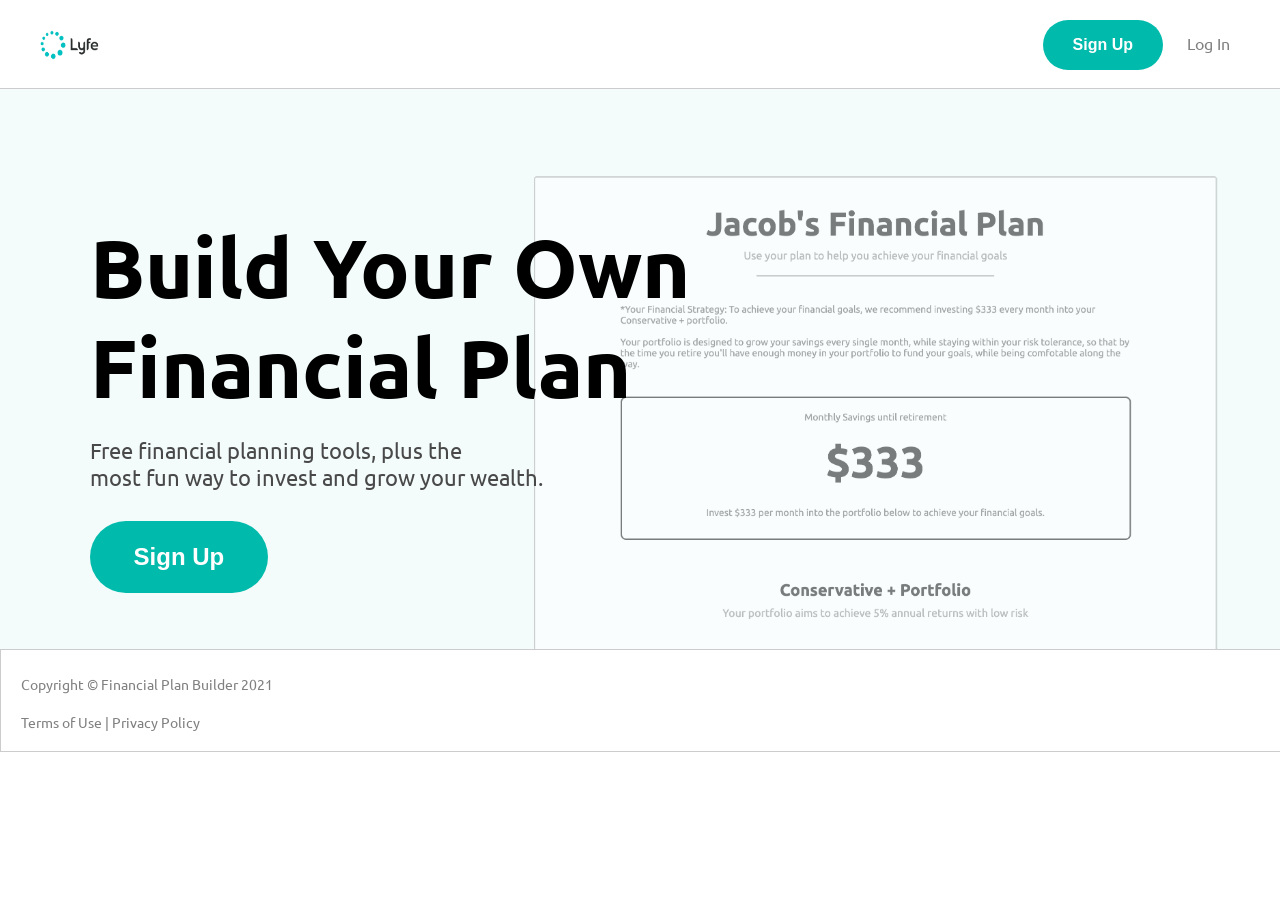
==== index.html @ f8e27cc3 "Add files via upload" ====
<!DOCTYPE html>
<html lang="en">
<head>
    <meta charset="UTF-8">
    <meta http-equiv="X-UA-Compatible" content="IE=edge">
    <meta name="viewport" content="width=device-width, initial-scale=1.0">
    <title>Financial Plan Builder</title>
    <link rel="stylesheet" href="styles.css">
</head>
<body>
    <header>
        <img id="logo" src="/public/lyfeLogo.png">
        <nav class="headerNav">
            <button id="navButton" class="navItem" onClick="dev-ayaqr-fe.us.auth0.com/login">Sign Up</button>
            <p id="navLogin" class="navItem" onClick="dev-ayaqr-fe.us.auth0.com/login">Log In</p>
        </nav>
    </header>
    <div class="mainSection">
        <div class="headlineBlock">
            <h1>Build Your Own <br>Financial Plan </h1>
            <h2>Free financial planning tools, plus the <br>most fun way to invest and grow your wealth. </h2>
            <button class="mainButton" onClick="dev-ayaqr-fe.us.auth0.com/login">Sign Up</button>
        </div>
        <div class="imageBlock">
            <img class="mainImage" src="public/planSnapshot3.png">
        </div>
    </div>
    <div class="footer">
        <p>Copyright © Financial Plan Builder 2021</p>
        <p>Terms of Use | Privacy Policy</p>
    </div>
</body>
</html>
---- styles.css ----
@import url('https://fonts.googleapis.com/css2?family=Ubuntu:wght@300;400;500;700&display=swap');

body {
    font-family: 'Ubuntu';
    width: 100%;
    overflow-x: hidden;
    margin: 0px;
    padding: 0px;
}

header {
    border-bottom: solid 1px rgb(204, 204, 204);
    padding: 20px 40px 25px 40px;
    margin: 0px 0px 0px 0px;
}

h1 {
    font-size: 82px;
    color: black;
    margin: 0px 0px 0px 0px;
    padding: 0px;
}

h2 {
    font-size: 22px;
    font-weight: normal;
    margin: 0px 0px 0px 0px;
    padding: 20px 0px 10px 0px;
    color: rgb(73, 73, 73);
}

p {
    color: gray;
    font-size: 14px;
    margin: 20px 0px 0px 0px;
    padding: 0px;
}

.headerNav {
    display: inline-block;
    float: right;
    margin: 0px 0px 0px 0px;
    padding: 0px 0px 0px 0px;
    top: 0;
    vertical-align: middle;
}

.navItem {
    display: inline-block;
    position: relative;
}

button {
    background-color: #00BBAC;
    color: white;
    padding: 16px 30px;
    border: none;
    border-radius: 40px;
    font-weight: bold;
    margin: 20px 0px 0px 0px;
    font-size: 16px;
}

button:hover {
    background-color: #07B1A2;
    cursor: pointer;
}

.mainSection {
    width: 100%;
    margin: 0% auto 0px auto;
    background-color: #07b1a30c;
    z-index: 0;
}

.mainButton {
    font-size: 24px;
    padding: 22px 44px;
    margin: 20px auto 80px auto;
}

#navButton {
    margin: 0px;
}

#navLogin {
    margin: 0px 10px 0px 20px;
    font-size: 16px;
}

#navLogin:hover {
    color: rgb(70, 70, 70);
    cursor: pointer;
}

#planSnapshot {
    box-shadow: 1 2px 4px 0 rgba(0,0,0,0.5), 1 1px 5px 0 rgba(0,0,0,0.5);
}

#logo {
    width: 60px;
    height: 30px;
    padding: 10px 0px 0px 0px;
    margin: 0px;
}

.footer {
    border: 1px solid rgb(204, 204, 204);
    width: 100%;
    margin: 0px;
    padding: 5px 20px 20px 20px;
}

.headlineBlock {
    display: inline-block;
    width: 50%;
    padding: 0px 0px 0px 7%;
    margin: 10% 0px 0px 0px;
    z-index: 2;
    position: absolute;
}

.imageBlock {
    display: inline-block;
    width: 55%;
    padding: 0px;
    margin: 6% 100px 0px 41%;
    vertical-align: bottom;
}

.mainImage {
    border-top-left-radius: 4px;
    border-top-right-radius: 4px;
    width: 100%;
    margin: 0px;
    padding: 0px;
    z-index: 10;
    opacity: 50%;
    vertical-align: bottom;
}

/*     border-top: 1px solid rgb(204, 204, 204);
    border-left: 1px solid rgb(204, 204, 204);
    border-right: 1px solid rgb(204, 204, 204); */
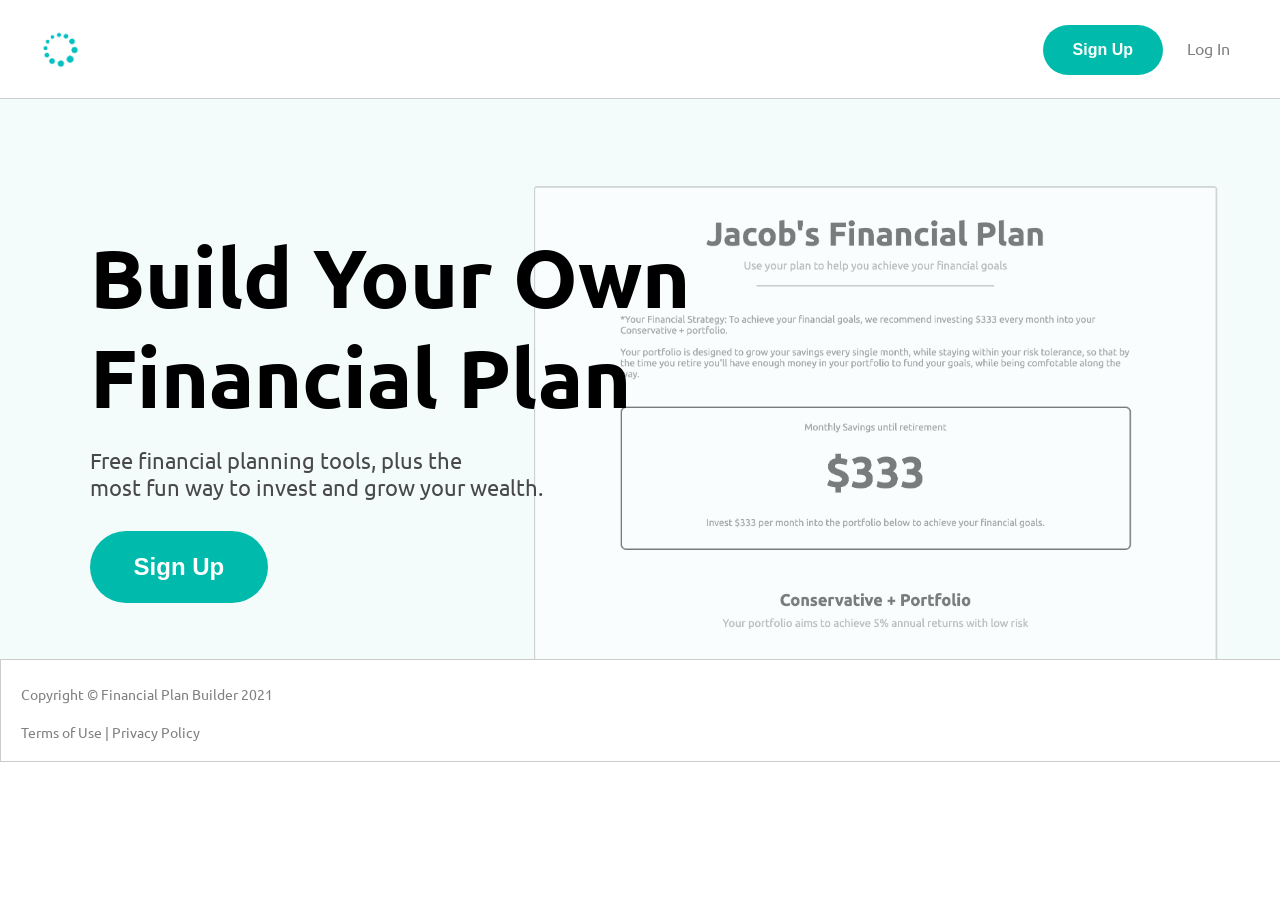
==== commit ae25c810: "Add files via upload" ====
--- a/index.html
+++ b/index.html
@@ -9,7 +9,7 @@
 </head>
 <body>
     <header>
-        <img id="logo" src="/public/lyfeLogo.png">
+        <img id="logo" src="/public/dots.png">
         <nav class="headerNav">
             <button id="navButton" class="navItem" onClick="dev-ayaqr-fe.us.auth0.com/login">Sign Up</button>
             <p id="navLogin" class="navItem" onClick="dev-ayaqr-fe.us.auth0.com/login">Log In</p>
--- a/styles.css
+++ b/styles.css
@@ -80,11 +80,11 @@
 }
 
 #navButton {
-    margin: 0px;
+    margin: 5px 0px 0px 0px;
 }
 
 #navLogin {
-    margin: 0px 10px 0px 20px;
+    margin: 5px 10px 0px 20px;
     font-size: 16px;
 }
 
@@ -98,8 +98,8 @@
 }
 
 #logo {
-    width: 60px;
-    height: 30px;
+    width: 40px;
+    height: 40px;
     padding: 10px 0px 0px 0px;
     margin: 0px;
 }
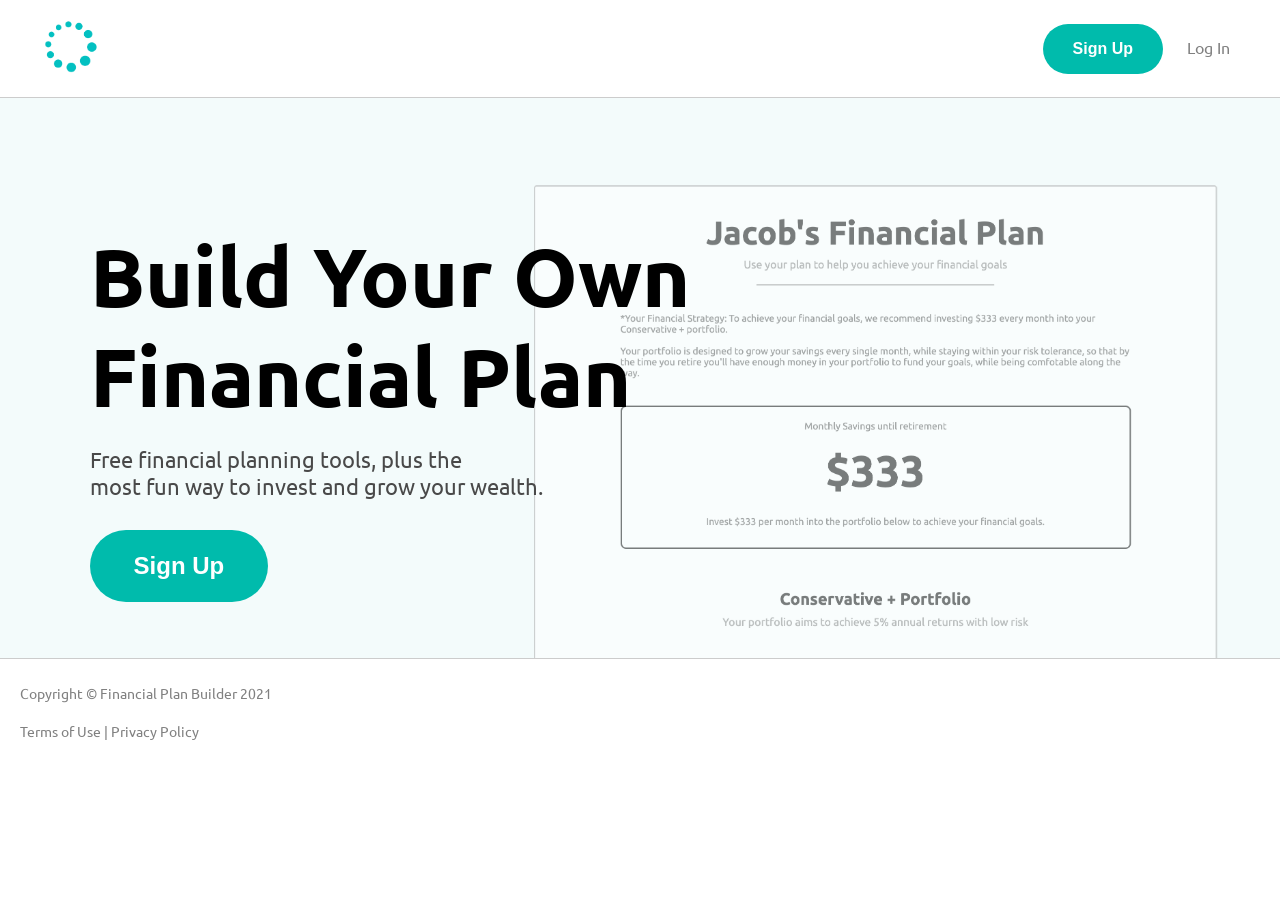
==== commit c613e29e: "Add files via upload" ====
--- a/index.html
+++ b/index.html
@@ -11,15 +11,15 @@
     <header>
         <img id="logo" src="/public/dots.png">
         <nav class="headerNav">
-            <button id="navButton" class="navItem" onClick="dev-ayaqr-fe.us.auth0.com/login">Sign Up</button>
-            <p id="navLogin" class="navItem" onClick="dev-ayaqr-fe.us.auth0.com/login">Log In</p>
+            <a href="dev-ayaqr-fe.us.auth0.com/login"><button id="navButton" class="navItem" href="dev-ayaqr-fe.us.auth0.com/login">Sign Up</button></a>
+            <a href="dev-ayaqr-fe.us.auth0.com/login"><p id="navLogin" class="navItem" href="dev-ayaqr-fe.us.auth0.com/login">Log In</p></a>
         </nav>
     </header>
     <div class="mainSection">
         <div class="headlineBlock">
             <h1>Build Your Own <br>Financial Plan </h1>
             <h2>Free financial planning tools, plus the <br>most fun way to invest and grow your wealth. </h2>
-            <button class="mainButton" onClick="dev-ayaqr-fe.us.auth0.com/login">Sign Up</button>
+            <a href="dev-ayaqr-fe.us.auth0.com/login"><button class="mainButton">Sign Up</button></a>
         </div>
         <div class="imageBlock">
             <img class="mainImage" src="public/planSnapshot3.png">
@@ -30,4 +30,16 @@
         <p>Terms of Use | Privacy Policy</p>
     </div>
 </body>
-</html>+</html>
+
+<!-- <script type="text/javascript">
+    document.getElementsByClass("mainButton").onclick = function () {
+        location.href = "dev-ayaqr-fe.us.auth0.com/login";
+    };
+</script>
+
+<script type="text/javascript">
+    document.getElementsByClass("navItem").onclick = function () {
+        location.href = "dev-ayaqr-fe.us.auth0.com/login";
+    };
+</script> 
--- a/styles.css
+++ b/styles.css
@@ -10,7 +10,7 @@
 
 header {
     border-bottom: solid 1px rgb(204, 204, 204);
-    padding: 20px 40px 25px 40px;
+    padding: 12px 40px 17px 40px;
     margin: 0px 0px 0px 0px;
 }
 
@@ -80,11 +80,11 @@
 }
 
 #navButton {
-    margin: 5px 0px 0px 0px;
+    margin: 12px 0px 0px 0px;
 }
 
 #navLogin {
-    margin: 5px 10px 0px 20px;
+    margin: 12px 10px 0px 20px;
     font-size: 16px;
 }
 
@@ -98,14 +98,14 @@
 }
 
 #logo {
-    width: 40px;
-    height: 40px;
-    padding: 10px 0px 0px 0px;
-    margin: 0px;
+    width: 60px;
+    height: 60px;
+    padding: 0px 0px 0px 0px;
+    margin: 5px 0px 0px 0px;
 }
 
 .footer {
-    border: 1px solid rgb(204, 204, 204);
+    border-top: 1px solid rgb(204, 204, 204);
     width: 100%;
     margin: 0px;
     padding: 5px 20px 20px 20px;
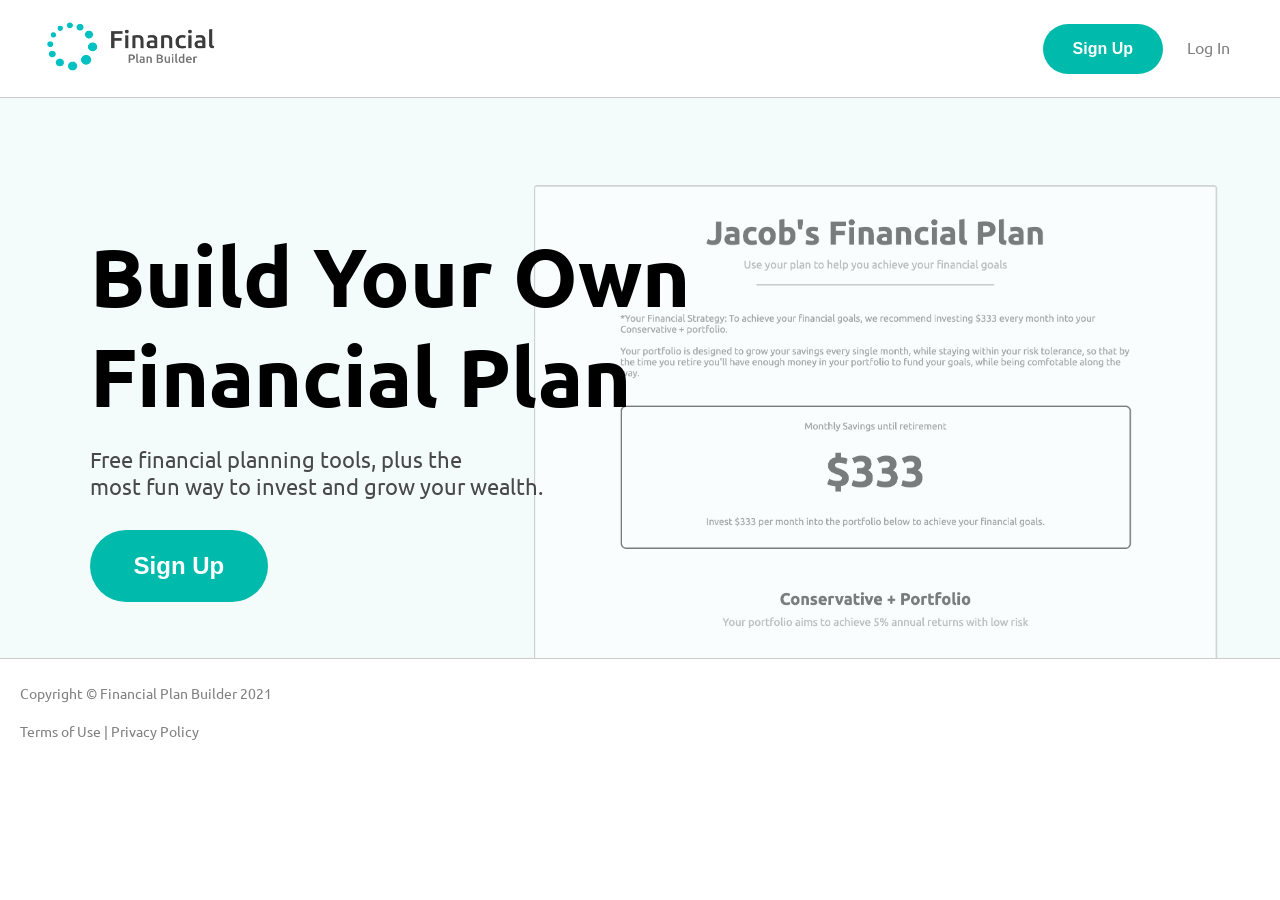
==== commit 6cb32dfa: "Add files via upload" ====
--- a/index.html
+++ b/index.html
@@ -9,17 +9,17 @@
 </head>
 <body>
     <header>
-        <img id="logo" src="/public/dots.png">
+        <img id="logo" src="/public/icon2.png">
         <nav class="headerNav">
-            <a href="dev-ayaqr-fe.us.auth0.com/login"><button id="navButton" class="navItem" href="dev-ayaqr-fe.us.auth0.com/login">Sign Up</button></a>
-            <a href="dev-ayaqr-fe.us.auth0.com/login"><p id="navLogin" class="navItem" href="dev-ayaqr-fe.us.auth0.com/login">Log In</p></a>
+            <a href="https://dev-ayaqr-fe.us.auth0.com/login"><button id="navButton" class="navItem" href="dev-ayaqr-fe.us.auth0.com/login">Sign Up</button></a>
+            <a href="https://dev-ayaqr-fe.us.auth0.com/login"><p id="navLogin" class="navItem" href="dev-ayaqr-fe.us.auth0.com/login">Log In</p></a>
         </nav>
     </header>
     <div class="mainSection">
         <div class="headlineBlock">
             <h1>Build Your Own <br>Financial Plan </h1>
             <h2>Free financial planning tools, plus the <br>most fun way to invest and grow your wealth. </h2>
-            <a href="dev-ayaqr-fe.us.auth0.com/login"><button class="mainButton">Sign Up</button></a>
+            <a href="https://dev-ayaqr-fe.us.auth0.com/login"><button class="mainButton">Sign Up</button></a>
         </div>
         <div class="imageBlock">
             <img class="mainImage" src="public/planSnapshot3.png">
--- a/styles.css
+++ b/styles.css
@@ -98,7 +98,7 @@
 }
 
 #logo {
-    width: 60px;
+    width: 180px;
     height: 60px;
     padding: 0px 0px 0px 0px;
     margin: 5px 0px 0px 0px;
@@ -139,6 +139,35 @@
     vertical-align: bottom;
 }
 
-/*     border-top: 1px solid rgb(204, 204, 204);
-    border-left: 1px solid rgb(204, 204, 204);
-    border-right: 1px solid rgb(204, 204, 204); */+@media screen and (max-width: 1206px) {
+    .headlineBlock {
+        display: block;
+        position: relative;
+        width: 100%;
+        margin: 0px auto 0px auto;
+    }
+
+    body {
+        max-width: 100%;
+    }
+
+    h1 {
+        padding: 12% 0px 0px 0px;
+        font-size: 82px;
+    }
+    
+    .imageBlock {
+        display: none;
+    }
+}
+
+@media screen and (max-width: 500px) {
+    h1 {
+        font-size: 52px;
+    }
+
+    body {
+        overflow-x: hidden;
+        width: 100%;
+    }
+}
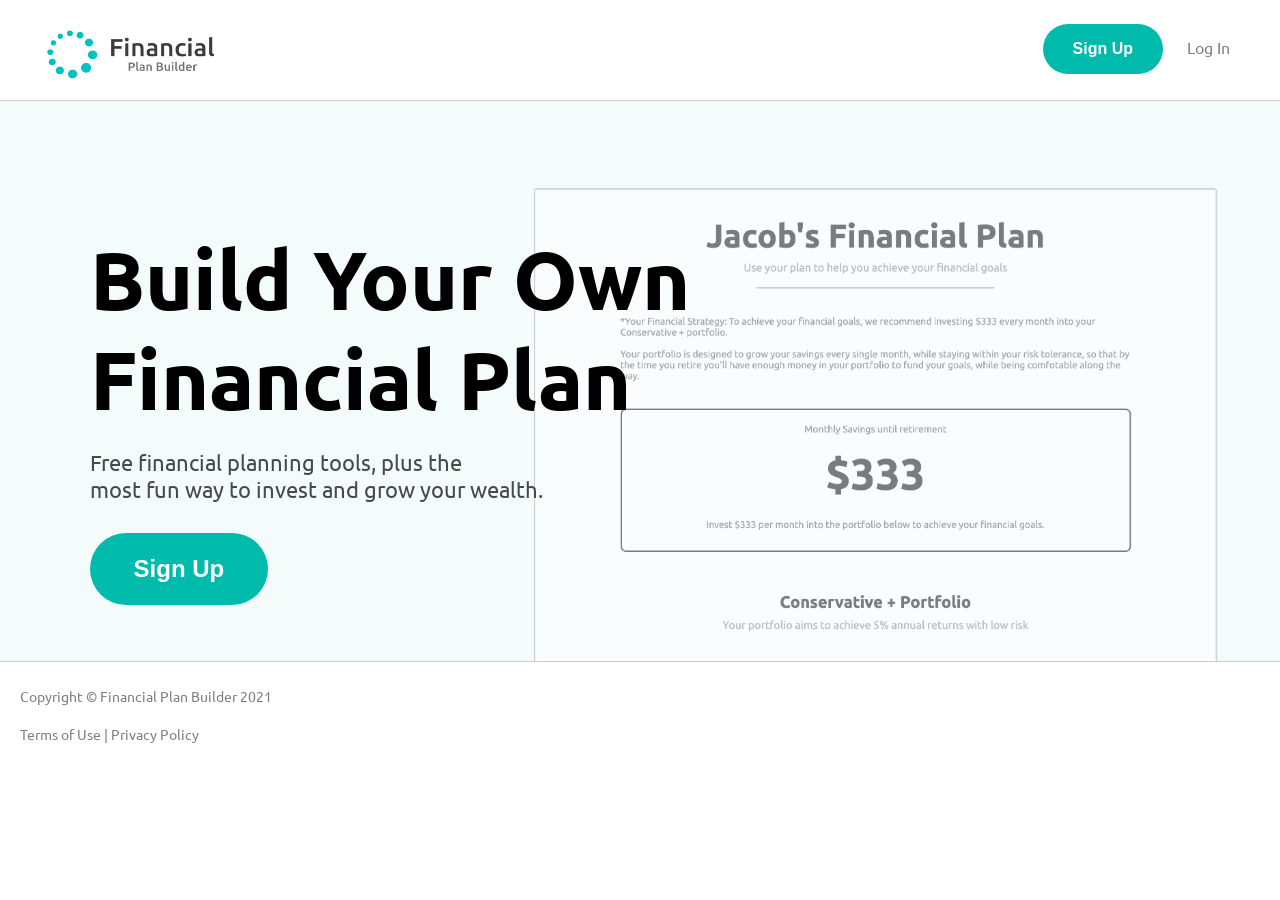
==== commit 0d231c04: "Add files via upload" ====
--- a/index.html
+++ b/index.html
@@ -11,15 +11,15 @@
     <header>
         <img id="logo" src="/public/icon2.png">
         <nav class="headerNav">
-            <a href="https://dev-ayaqr-fe.us.auth0.com/login"><button id="navButton" class="navItem" href="dev-ayaqr-fe.us.auth0.com/login">Sign Up</button></a>
-            <a href="https://dev-ayaqr-fe.us.auth0.com/login"><p id="navLogin" class="navItem" href="dev-ayaqr-fe.us.auth0.com/login">Log In</p></a>
+            <a href="https://app.financialplanbuilder.com/api/auth/login"><button id="navButton" class="navItem" href="dev-ayaqr-fe.us.auth0.com/login">Sign Up</button></a>
+            <a href="https://app.financialplanbuilder.com/api/auth/login"><p id="navLogin" class="navItem" href="dev-ayaqr-fe.us.auth0.com/login">Log In</p></a>
         </nav>
     </header>
     <div class="mainSection">
         <div class="headlineBlock">
             <h1>Build Your Own <br>Financial Plan </h1>
             <h2>Free financial planning tools, plus the <br>most fun way to invest and grow your wealth. </h2>
-            <a href="https://dev-ayaqr-fe.us.auth0.com/login"><button class="mainButton">Sign Up</button></a>
+            <a href="https://app.financialplanbuilder.com/api/auth/login"><button class="mainButton">Sign Up</button></a>
         </div>
         <div class="imageBlock">
             <img class="mainImage" src="public/planSnapshot3.png">
--- a/styles.css
+++ b/styles.css
@@ -10,7 +10,7 @@
 
 header {
     border-bottom: solid 1px rgb(204, 204, 204);
-    padding: 12px 40px 17px 40px;
+    padding: 12px 40px 12px 40px;
     margin: 0px 0px 0px 0px;
 }
 
@@ -100,8 +100,8 @@
 #logo {
     width: 180px;
     height: 60px;
-    padding: 0px 0px 0px 0px;
-    margin: 5px 0px 0px 0px;
+    padding: 3px 0px 0px 0px;
+    margin: 10px 0px 0px 0px;
 }
 
 .footer {
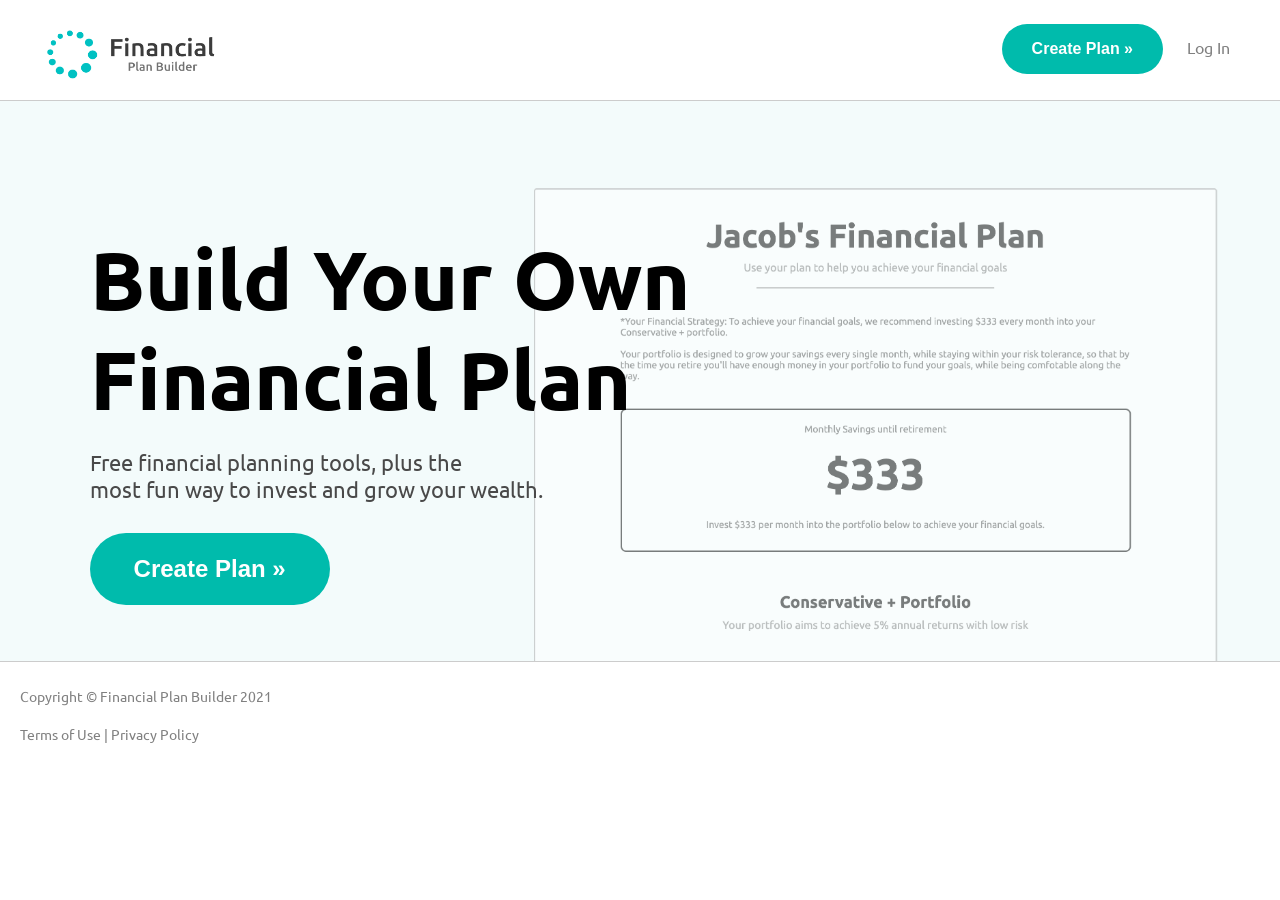
==== commit d10df148: "Add files via upload" ====
--- a/index.html
+++ b/index.html
@@ -6,12 +6,13 @@
     <meta name="viewport" content="width=device-width, initial-scale=1.0">
     <title>Financial Plan Builder</title>
     <link rel="stylesheet" href="styles.css">
+    <link rel="icon" type="image/png" href="/public/dots.png"/>
 </head>
 <body>
     <header>
         <img id="logo" src="/public/icon2.png">
         <nav class="headerNav">
-            <a href="https://app.financialplanbuilder.com/api/auth/login"><button id="navButton" class="navItem" href="dev-ayaqr-fe.us.auth0.com/login">Sign Up</button></a>
+            <a href="https://app.financialplanbuilder.com/api/auth/login"><button id="navButton" class="navItem" href="dev-ayaqr-fe.us.auth0.com/login">Create Plan &#187;</button></a>
             <a href="https://app.financialplanbuilder.com/api/auth/login"><p id="navLogin" class="navItem" href="dev-ayaqr-fe.us.auth0.com/login">Log In</p></a>
         </nav>
     </header>
@@ -19,7 +20,7 @@
         <div class="headlineBlock">
             <h1>Build Your Own <br>Financial Plan </h1>
             <h2>Free financial planning tools, plus the <br>most fun way to invest and grow your wealth. </h2>
-            <a href="https://app.financialplanbuilder.com/api/auth/login"><button class="mainButton">Sign Up</button></a>
+            <a href="https://app.financialplanbuilder.com/api/auth/login"><button class="mainButton">Create Plan &#187;</button></a>
         </div>
         <div class="imageBlock">
             <img class="mainImage" src="public/planSnapshot3.png">
--- a/styles.css
+++ b/styles.css
@@ -170,4 +170,18 @@
         overflow-x: hidden;
         width: 100%;
     }
+    .navLogin {
+        font-size: 12px;
+    }
+    .navButton {
+        font-size: 12px;
+    }
+
+    #logo {
+        height: 50px;
+        width: 150px;
+    }
+    header {
+        padding: 12px 10px 12px 10px;
+    }
 }
